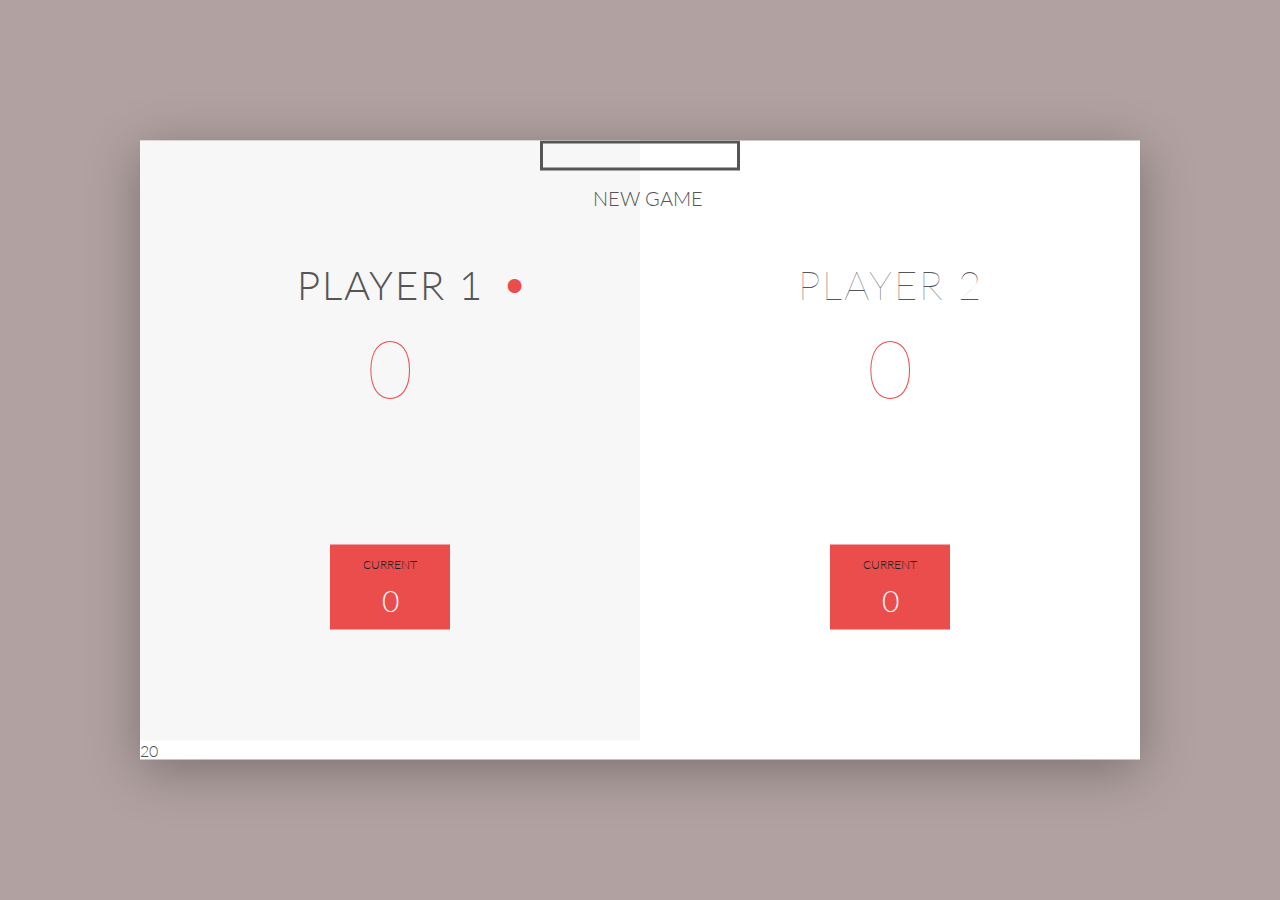
==== 4-DOM-pig-game/starter/index.html @ d6132589 "Implement custom winning score" ====
<!DOCTYPE html>
<html lang="en">
    <head>
        <meta charset="UTF-8">
        <link href="https://fonts.googleapis.com/css?family=Lato:100,300,600" rel="stylesheet" type="text/css">
        <link href="http://code.ionicframework.com/ionicons/2.0.1/css/ionicons.min.css" rel="stylesheet" type="text/css">
        <link type="text/css" rel="stylesheet" href="style.css">
        
        <title>Pig Game</title>
    </head>

    <body>
        <div class="wrapper clearfix">
            <div class="player-0-panel active">
                <div class="player-name" id="name-0">Player 1</div>
                <div class="player-score" id="score-0">43</div>
                <div class="player-current-box">
                    <div class="player-current-label">Current</div>
                    <div class="player-current-score" id="current-0">11</div>
                </div>
            </div>
            
            <div class="player-1-panel">
                <div class="player-name" id="name-1">Player 2</div>
                <div class="player-score" id="score-1">72</div>
                <div class="player-current-box">
                    <div class="player-current-label">Current</div>
                    <div class="player-current-score" id="current-1">0</div>
                </div>
            </div>
            
            <button class="btn-new"><i class="ion-ios-plus-outline"></i>New game</button>
            <input type="number" class="winning-score" id="winning-score">20</input>
            <button class="btn-roll"><i class="ion-ios-loop"></i>Roll dice</button>
            <button class="btn-hold"><i class="ion-ios-download-outline"></i>Hold</button>
            
            <img src="dice-5.png" alt="Dice" class="dice">
        </div>
        
        <script src="app.js"></script>
    </body>
</html>
---- 4-DOM-pig-game/starter/style.css ----
/**********************************************
*** GENERAL
**********************************************/

* {
    margin: 0;
    padding: 0;
    box-sizing: border-box;
    
}

.clearfix::after {
    content: "";
    display: table;
    clear: both;
}

body {
    background-image: linear-gradient(rgba(62, 20, 20, 0.4), rgba(62, 20, 20, 0.4)), url(back.jpg);
    background-size: cover;
    background-position: center;
    font-family: Lato;
    font-weight: 300;
    position: relative;
    height: 100vh;
    color: #555;
}

.wrapper {
    width: 1000px;
    position: absolute;
    top: 50%;
    left: 50%;
    transform: translate(-50%, -50%);
    background-color: #fff;
    box-shadow: 0px 10px 50px rgba(0, 0, 0, 0.3);
    overflow: hidden;
}

.player-0-panel,
.player-1-panel {
    width: 50%;
    float: left;
    height: 600px;
    padding: 100px;
}



/**********************************************
*** PLAYERS
**********************************************/

.player-name {
    font-size: 40px;
    text-align: center;
    text-transform: uppercase;
    letter-spacing: 2px;
    font-weight: 100;
    margin-top: 20px;
    margin-bottom: 10px;
    position: relative;
}

.player-score {
    text-align: center;
    font-size: 80px;
    font-weight: 100;
    color: #EB4D4D;
    margin-bottom: 130px;
}

.active { background-color: #f7f7f7; }
.active .player-name { font-weight: 300; }

.active .player-name::after {
    content: "\2022";
    font-size: 47px;
    position: absolute;
    color: #EB4D4D;
    top: -7px;
    right: 10px;
    
}

.player-current-box {
    background-color: #EB4D4D;
    color: #fff;
    width: 40%;
    margin: 0 auto;
    padding: 12px;
    text-align: center;
}

.player-current-label {
    text-transform: uppercase;
    margin-bottom: 10px;
    font-size: 12px;
    color: #222;
}

.player-current-score {
    font-size: 30px;
}



button {
    position: absolute;
    width: 200px;
    left: 50%;
    transform: translateX(-50%);
    color: #555;
    background: none;
    border: none;
    font-family: Lato;
    font-size: 20px;
    text-transform: uppercase;
    cursor: pointer;
    font-weight: 300;
    transition: background-color 0.3s, color 0.3s;
}

button:hover { font-weight: 600; }
button:hover i { margin-right: 20px; }

button:focus {
    outline: none;
}

i {
    color: #EB4D4D;
    display: inline-block;
    margin-right: 15px;
    font-size: 32px;
    line-height: 1;
    vertical-align: text-top;
    margin-top: -4px;
    transition: margin 0.3s;
}

.btn-new { top: 45px;}
.btn-roll { top: 403px;}
.btn-hold { top: 467px;}

.dice {
    position: absolute;
    left: 50%;
    top: 178px;
    transform: translateX(-50%);
    height: 100px;
    box-shadow: 0px 10px 60px rgba(0, 0, 0, 0.10);
}

.winner { background-color: #f7f7f7; }
.winner .player-name { font-weight: 300; color: #EB4D4D; }

.winning-score{
    position: absolute;
    width: 200px;
    left: 50%;
    transform: translateX(-50%);
    color: #555;
    background: none;
    border: solid;
    font-family: Lato;
    font-size: 20px;
    text-transform: uppercase;
    cursor: pointer;
    font-weight: 300;
    transition: background-color 0.3s, color 0.3s;
}
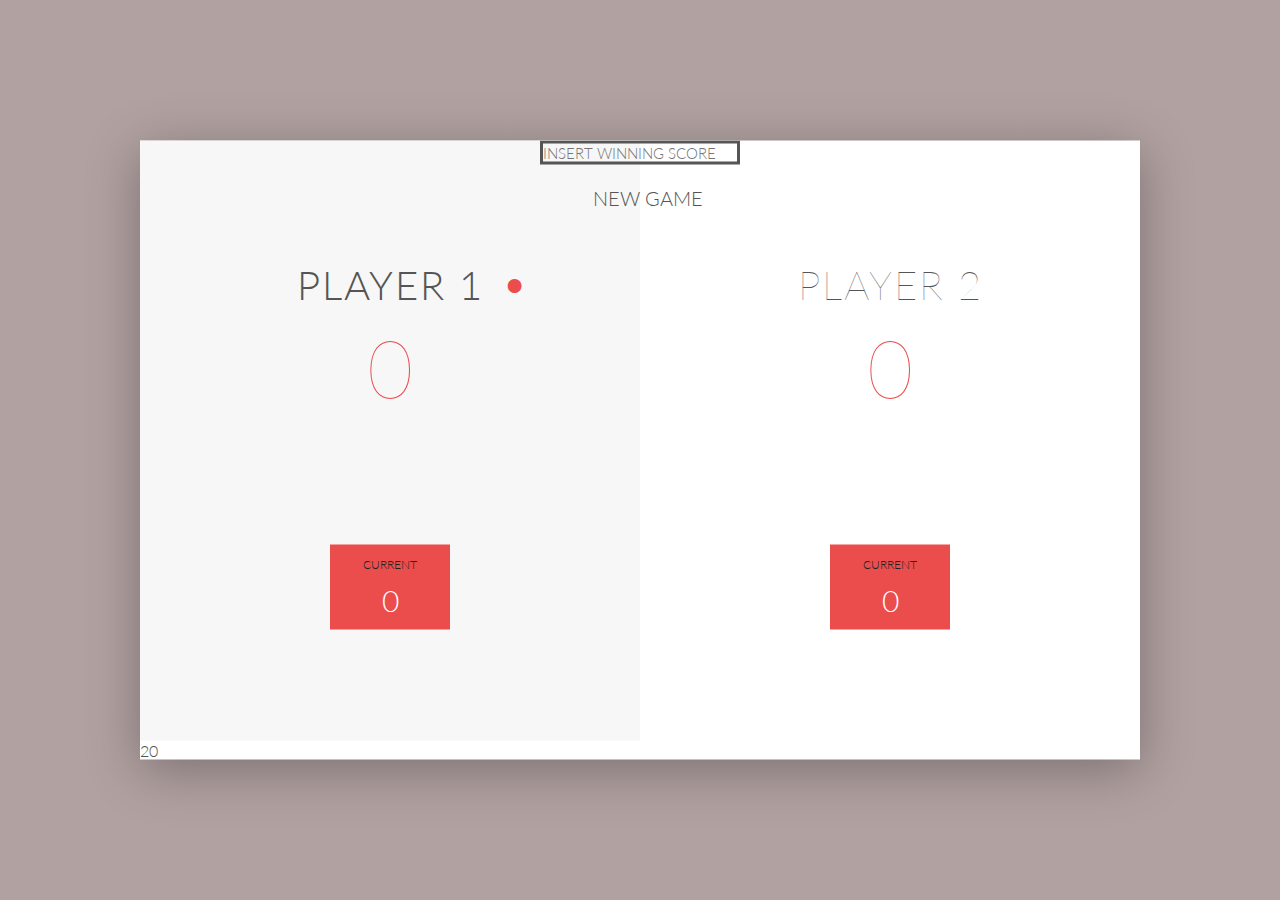
==== commit d5fd0fcb: "Add a second dice" ====
--- a/4-DOM-pig-game/starter/index.html
+++ b/4-DOM-pig-game/starter/index.html
@@ -30,11 +30,12 @@
             </div>
             
             <button class="btn-new"><i class="ion-ios-plus-outline"></i>New game</button>
-            <input type="number" class="winning-score" id="winning-score">20</input>
+            <input type="text" class="winning-score" placeholder="Insert Winning Score" id="winning-score">20</input>
             <button class="btn-roll"><i class="ion-ios-loop"></i>Roll dice</button>
             <button class="btn-hold"><i class="ion-ios-download-outline"></i>Hold</button>
             
-            <img src="dice-5.png" alt="Dice" class="dice">
+            <img src="dice-5.png" alt="Dice" class="dice-1" id="dice1">
+            <img src="dice-5.png" alt="Dice" class="dice-2" id="dice2">
         </div>
         
         <script src="app.js"></script>
--- a/4-DOM-pig-game/starter/style.css
+++ b/4-DOM-pig-game/starter/style.css
@@ -143,10 +143,20 @@
 .btn-roll { top: 403px;}
 .btn-hold { top: 467px;}
 
-.dice {
+.dice-1 {
     position: absolute;
     left: 50%;
-    top: 178px;
+    top: 100px;
+    transform: translateX(-50%);
+    height: 100px;
+    box-shadow: 0px 10px 60px rgba(0, 0, 0, 0.10);
+}
+
+
+.dice-2 {
+    position: absolute;
+    left: 50%;
+    top: 225px;
     transform: translateX(-50%);
     height: 100px;
     box-shadow: 0px 10px 60px rgba(0, 0, 0, 0.10);
@@ -164,7 +174,7 @@
     background: none;
     border: solid;
     font-family: Lato;
-    font-size: 20px;
+    font-size: 15px;
     text-transform: uppercase;
     cursor: pointer;
     font-weight: 300;
